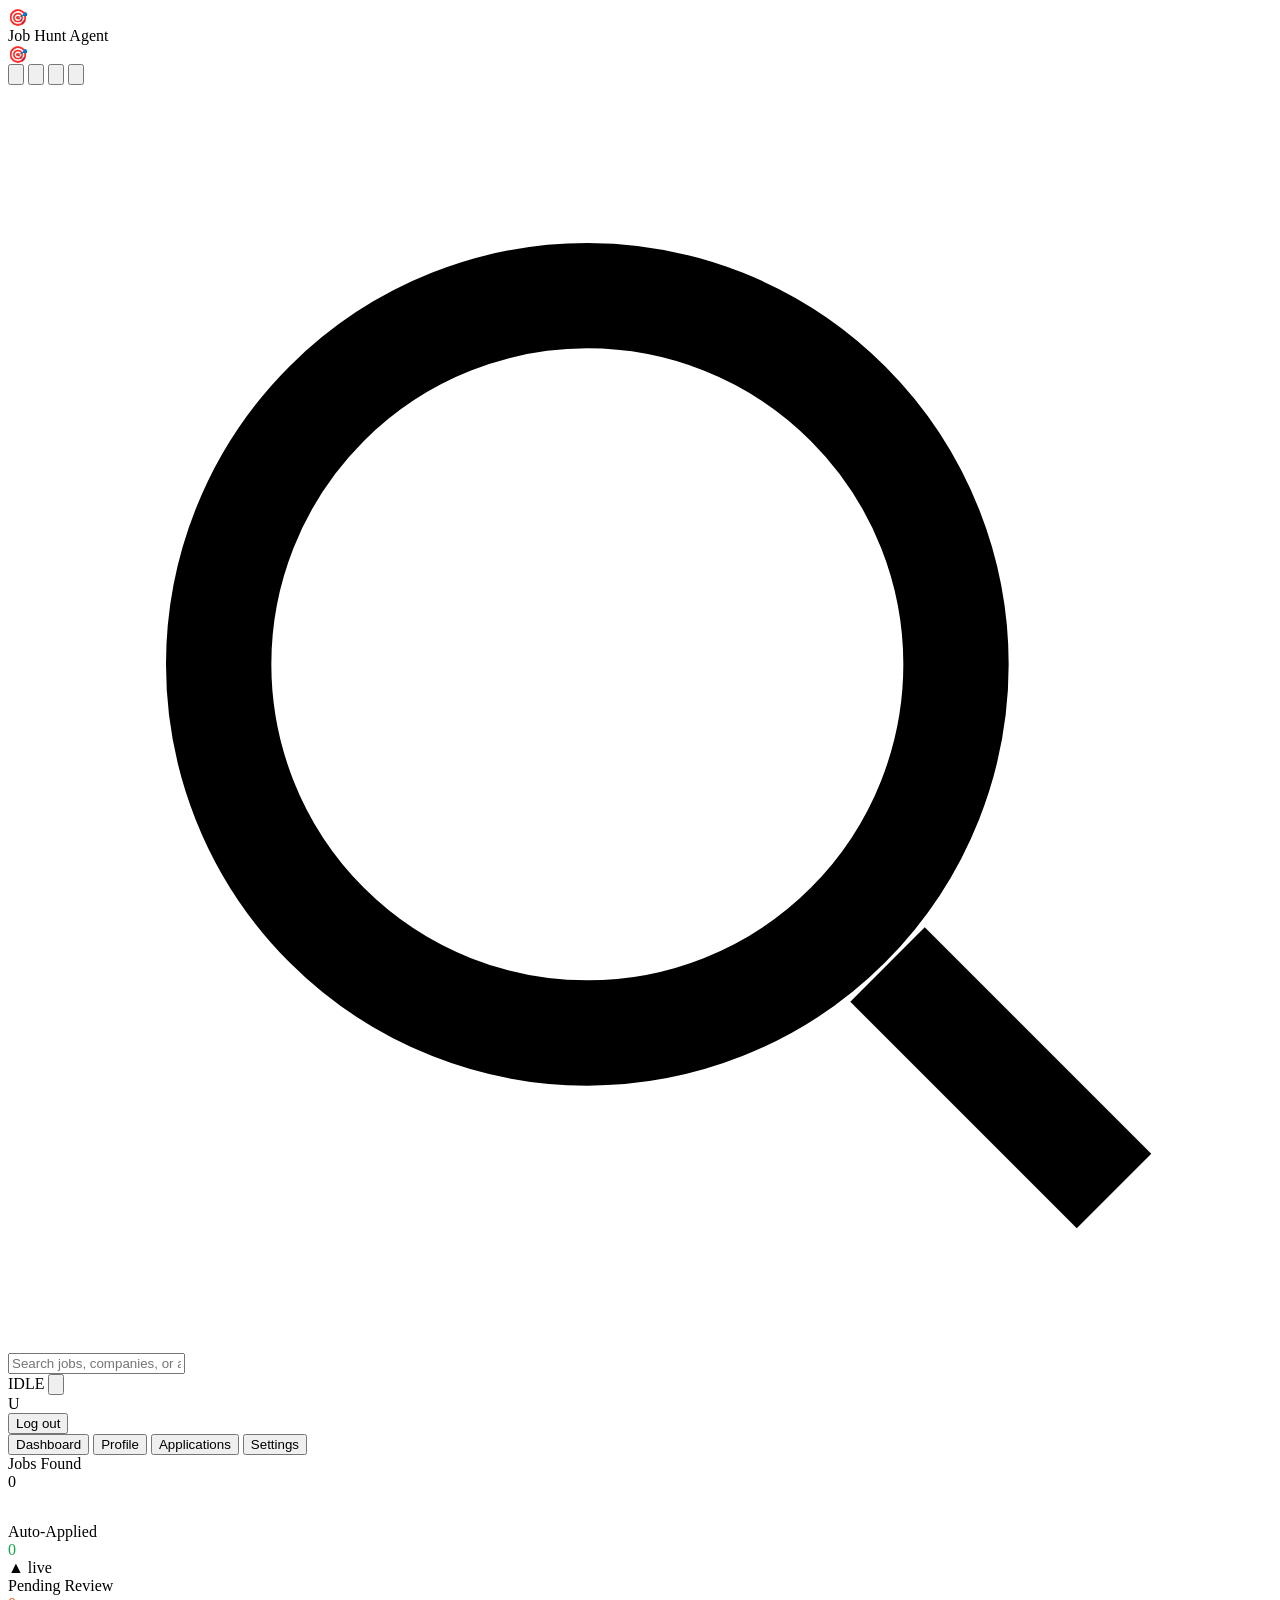
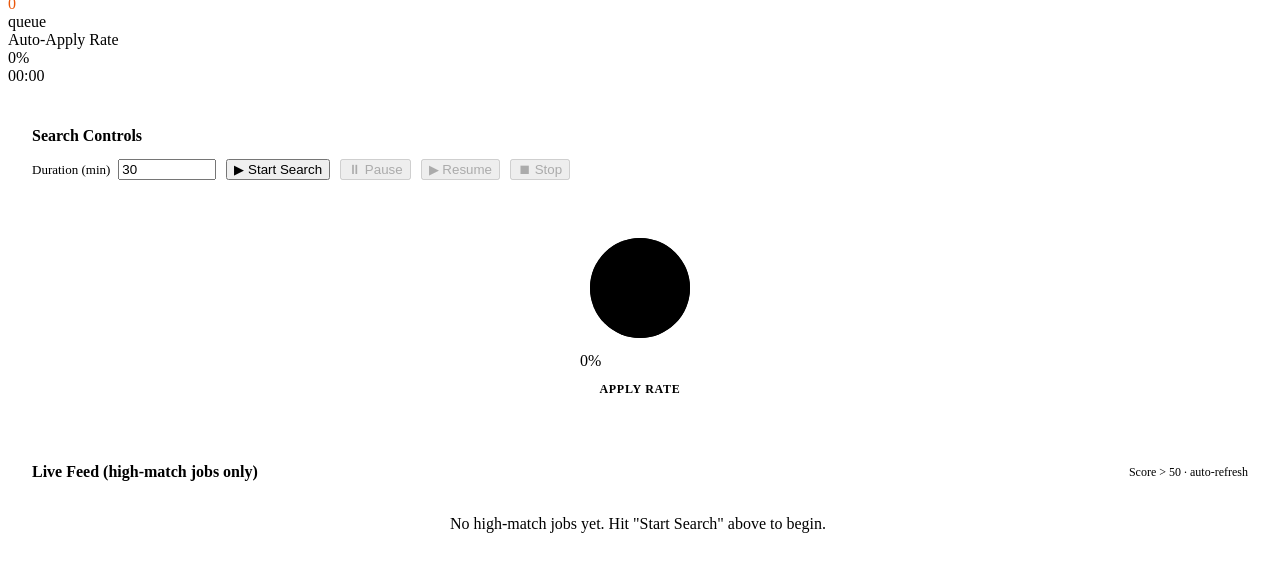
==== web/templates/index.html @ f547e647 "Initial commit: Job Hunt Agent v0.2.0 Multi-LLM AI job application automation.  Features: - Multi-so" ====
<!DOCTYPE html>
<html lang="en">
<head>
  <meta charset="UTF-8" />
  <meta name="viewport" content="width=device-width, initial-scale=1.0" />
  <title>Dashboard · Job Hunt Agent</title>
  <link rel="stylesheet" href="/static/liquid.css" />
</head>
<body class="lg-body">

  <div id="splash" class="lg-splash">
    <div class="lg-splash-logo">🎯</div>
    <div class="lg-splash-title">Job Hunt Agent</div>
    <div class="lg-splash-loading">
      <span class="lg-splash-dot"></span><span class="lg-splash-dot"></span><span class="lg-splash-dot"></span>
    </div>
  </div>

  <div class="lg-blobs dashboard">
    <div class="lg-blob b1"></div>
    <div class="lg-blob b2"></div>
    <div class="lg-blob b3"></div>
    <div class="lg-blob b4"></div>
  </div>

  <script>
    window.addEventListener("load", () => {
      setTimeout(() => document.getElementById("splash")?.classList.add("hidden"), 600);
    });
  </script>

  <!-- Sidebar -->
  <aside class="lg-sidebar">
    <div class="brand" title="Job Hunt Agent">🎯</div>
    <button class="nav-item active" data-tab="dashboard" title="Dashboard">
      <svg viewBox="0 0 24 24" fill="none" stroke="currentColor"><rect x="3" y="3" width="7" height="9" rx="1.5"/><rect x="14" y="3" width="7" height="5" rx="1.5"/><rect x="14" y="12" width="7" height="9" rx="1.5"/><rect x="3" y="16" width="7" height="5" rx="1.5"/></svg>
    </button>
    <button class="nav-item" data-tab="profile" title="Profile">
      <svg viewBox="0 0 24 24" fill="none" stroke="currentColor"><circle cx="12" cy="8" r="4"/><path d="M4 21c0-4 4-7 8-7s8 3 8 7"/></svg>
    </button>
    <button class="nav-item" data-tab="applications" title="Applications">
      <svg viewBox="0 0 24 24" fill="none" stroke="currentColor"><rect x="3" y="3" width="18" height="18" rx="2"/><path d="M8 9h8M8 13h8M8 17h5"/></svg>
    </button>
    <button class="nav-item" data-tab="settings" title="Settings">
      <svg viewBox="0 0 24 24" fill="none" stroke="currentColor"><circle cx="12" cy="12" r="3"/><path d="M19.4 15a1.65 1.65 0 0 0 .33 1.82l.06.06a2 2 0 1 1-2.83 2.83l-.06-.06a1.65 1.65 0 0 0-1.82-.33 1.65 1.65 0 0 0-1 1.51V21a2 2 0 1 1-4 0v-.09a1.65 1.65 0 0 0-1-1.51 1.65 1.65 0 0 0-1.82.33l-.06.06a2 2 0 1 1-2.83-2.83l.06-.06a1.65 1.65 0 0 0 .33-1.82 1.65 1.65 0 0 0-1.51-1H3a2 2 0 1 1 0-4h.09a1.65 1.65 0 0 0 1.51-1 1.65 1.65 0 0 0-.33-1.82l-.06-.06a2 2 0 1 1 2.83-2.83l.06.06a1.65 1.65 0 0 0 1.82.33h0a1.65 1.65 0 0 0 1-1.51V3a2 2 0 1 1 4 0v.09a1.65 1.65 0 0 0 1 1.51h0a1.65 1.65 0 0 0 1.82-.33l.06-.06a2 2 0 1 1 2.83 2.83l-.06.06a1.65 1.65 0 0 0-.33 1.82v0a1.65 1.65 0 0 0 1.51 1H21a2 2 0 1 1 0 4h-.09a1.65 1.65 0 0 0-1.51 1z"/></svg>
    </button>
  </aside>

  <main class="lg-page">
    <!-- Top bar -->
    <header class="lg-topbar">
      <div class="lg-search">
        <svg viewBox="0 0 24 24" fill="none" stroke="currentColor" stroke-width="2"><circle cx="11" cy="11" r="7"/><path d="m21 21-4.3-4.3"/></svg>
        <input type="text" placeholder="Search jobs, companies, or applications…" />
      </div>
      <div class="lg-topbar-right">
        <span id="statusBadge" class="lg-pill gray">IDLE</span>
        <button class="lg-icon-btn" title="Notifications">
          <svg viewBox="0 0 24 24" fill="none" stroke="currentColor" stroke-width="2"><path d="M18 8a6 6 0 0 0-12 0c0 7-3 9-3 9h18s-3-2-3-9"/><path d="M13.73 21a2 2 0 0 1-3.46 0"/></svg>
        </button>
        <div class="lg-avatar" id="userAvatar">U</div>
        <button class="lg-btn small" id="btnLogout">Log out</button>
      </div>
    </header>

    <!-- Tab nav -->
    <div class="lg-tabs">
      <button class="lg-tab active" data-panel="dashboard">Dashboard</button>
      <button class="lg-tab" data-panel="profile">Profile</button>
      <button class="lg-tab" data-panel="applications">Applications</button>
      <button class="lg-tab" data-panel="settings">Settings</button>
    </div>

    <!-- DASHBOARD PANEL -->
    <section id="panel-dashboard" class="lg-panel">
      <!-- Stat cards -->
      <div class="lg-grid cols-4">
        <div class="lg-card lg-stat lg-glow">
          <div class="lg-stat-label">Jobs Found</div>
          <div class="lg-stat-value" id="statJobs">0</div>
          <svg id="sparkJobs" class="lg-spark" viewBox="0 0 100 30" preserveAspectRatio="none" style="width:100%;height:24px;margin-top:4px"></svg>
        </div>
        <div class="lg-card lg-stat lg-glow">
          <div class="lg-stat-label">Auto-Applied</div>
          <div class="lg-stat-value" id="statApplied" style="color:#16a34a">0</div>
          <span class="lg-stat-delta up">▲ live</span>
        </div>
        <div class="lg-card lg-stat lg-glow">
          <div class="lg-stat-label">Pending Review</div>
          <div class="lg-stat-value" id="statSemi" style="color:#ea580c">0</div>
          <span class="lg-stat-delta">queue</span>
        </div>
        <div class="lg-card lg-stat lg-glow">
          <div class="lg-stat-label">Auto-Apply Rate</div>
          <div class="lg-stat-value" id="statRate">0%</div>
          <span class="lg-stat-delta" id="elapsedTime" style="color:var(--lg-text-dim)">00:00</span>
        </div>
      </div>

      <!-- Controls + Progress ring -->
      <div class="lg-grid cols-3" style="margin-top:18px">
        <div class="lg-card" style="padding:24px; grid-column: span 2;">
          <h3 style="margin:0 0 14px;font-size:16px;font-weight:700;color:var(--lg-text)">Search Controls</h3>
          <div style="display:flex; gap:10px; flex-wrap:wrap; align-items:center;">
            <label style="display:flex;align-items:center;gap:8px;font-size:13px;color:var(--lg-text-2)">
              Duration (min)
              <input id="durationInput" class="lg-input" type="number" min="1" max="480" value="30" style="width:90px"/>
            </label>
            <button class="lg-btn primary" id="btnStart">▶ Start Search</button>
            <button class="lg-btn" id="btnPause" disabled>⏸ Pause</button>
            <button class="lg-btn" id="btnResume" disabled>▶ Resume</button>
            <button class="lg-btn danger" id="btnStop" disabled>⏹ Stop</button>
          </div>
          <div id="diagBox" style="margin-top:18px;font-size:12px;color:var(--lg-text-dim);" hidden></div>
        </div>
        <div class="lg-card" style="padding:24px;display:flex;align-items:center;justify-content:center;flex-direction:column;gap:12px">
          <div class="lg-progress-ring" id="progressRing">
            <svg width="120" height="120" viewBox="0 0 120 120">
              <defs>
                <linearGradient id="lgRingGrad" x1="0" y1="0" x2="1" y2="1">
                  <stop offset="0%" stop-color="#3b82f6"/>
                  <stop offset="100%" stop-color="#8b5cf6"/>
                </linearGradient>
              </defs>
              <circle class="ring-bg" cx="60" cy="60" r="50"/>
              <circle id="ringFg" class="ring-fg" cx="60" cy="60" r="50"
                      stroke-dasharray="314.16" stroke-dashoffset="314.16"/>
            </svg>
            <div class="ring-text" id="ringText">0%</div>
          </div>
          <div style="font-size:12px;color:var(--lg-text-dim);font-weight:600;text-transform:uppercase;letter-spacing:0.06em">
            Apply Rate
          </div>
        </div>
      </div>

      <!-- Live feed -->
      <div class="lg-card" style="padding:24px;margin-top:18px">
        <div style="display:flex;justify-content:space-between;align-items:center;margin-bottom:14px">
          <h3 style="margin:0;font-size:16px;font-weight:700;color:var(--lg-text)">Live Feed (high-match jobs only)</h3>
          <span style="font-size:12px;color:var(--lg-text-dim)">Score &gt; 50 · auto-refresh</span>
        </div>
        <div id="feedList" style="max-height:520px;overflow-y:auto;padding-right:4px">
          <div class="lg-job" style="border-left-color:#cbd5e1">
            <div style="color:var(--lg-text-dim);text-align:center;padding:20px">
              No high-match jobs yet. Hit "Start Search" above to begin.
            </div>
          </div>
        </div>
      </div>
    </section>

    <!-- PROFILE PANEL -->
    <section id="panel-profile" class="lg-panel" hidden>
      <div class="lg-card lg-glow" style="padding:32px">
        <h2 style="margin:0 0 6px;font-size:22px;font-weight:800;color:var(--lg-text)">Your Profile</h2>
        <p style="margin:0 0 24px;color:var(--lg-text-dim);font-size:14px">Edit anything in Settings.</p>
        <div id="profileView">
          <p style="color:var(--lg-text-dim)">Loading…</p>
        </div>
      </div>
    </section>

    <!-- APPLICATIONS PANEL -->
    <section id="panel-applications" class="lg-panel" hidden>
      <div class="lg-card" style="padding:24px">
        <div style="display:flex;justify-content:space-between;align-items:center;margin-bottom:18px;flex-wrap:wrap;gap:12px">
          <h2 style="margin:0;font-size:20px;font-weight:800;color:var(--lg-text)">Applications</h2>
          <div class="lg-tabs" style="margin:0">
            <button class="lg-tab sub-btn active" data-status="all">All</button>
            <button class="lg-tab sub-btn" data-status="auto_applied">Applied</button>
            <button class="lg-tab sub-btn" data-status="pending">Pending</button>
            <button class="lg-tab sub-btn" data-status="manual_flag">Manual</button>
          </div>
        </div>
        <div id="appsList"></div>
      </div>
    </section>

    <!-- SETTINGS PANEL -->
    <section id="panel-settings" class="lg-panel" hidden>
      <div class="lg-card lg-glow" style="padding:32px">
        <h2 style="margin:0 0 6px;font-size:22px;font-weight:800;color:var(--lg-text)">Profile Settings</h2>
        <p style="margin:0 0 24px;color:var(--lg-text-dim);font-size:14px">All changes save to your account.</p>

        <form id="profileForm">
          <div class="lg-grid cols-2">
            <div><label class="lg-label">Name</label><input class="lg-input" name="name" required/></div>
            <div><label class="lg-label">Email</label><input class="lg-input" name="email" type="email" required/></div>
            <div><label class="lg-label">Current Role</label><input class="lg-input" name="current_role"/></div>
            <div><label class="lg-label">Years of Experience</label><input class="lg-input" name="years_experience" type="number" min="0" max="60"/></div>
          </div>

          <div style="margin-top:14px">
            <label class="lg-label">Desired Jobs (comma-separated)</label>
            <input class="lg-input" name="desired_roles" required placeholder="Financial Analyst, Investment Associate"/>
          </div>

          <div style="margin-top:14px">
            <label class="lg-label">Desired Locations (comma-separated)</label>
            <input class="lg-input" name="preferred_locations" required placeholder="Bangalore, Gurugram, Remote"/>
          </div>

          <div style="margin-top:14px">
            <label class="lg-label">Skills (comma-separated)</label>
            <input class="lg-input" name="skills" placeholder="Power BI, DCF Valuation, Excel"/>
          </div>

          <div class="lg-grid cols-3" style="margin-top:14px">
            <div>
              <label class="lg-label">Remote Preference</label>
              <select class="lg-select" name="remote_preference">
                <option value="any">Any</option><option value="remote">Remote</option>
                <option value="hybrid">Hybrid</option><option value="on-site">On-site</option>
              </select>
            </div>
            <div>
              <label class="lg-label">Currency</label>
              <select class="lg-select" name="salary_currency">
                <option>USD</option><option>INR</option><option>EUR</option><option>GBP</option>
              </select>
            </div>
            <div>
              <label class="lg-label">Current Annual Salary</label>
              <input class="lg-input" name="current_salary" type="number" min="0" required/>
            </div>
          </div>

          <div class="lg-grid cols-2" style="margin-top:14px">
            <div>
              <label class="lg-label">Min Expected Hike %</label>
              <input class="lg-input" name="hike_percent_min" type="number" min="0" max="200" value="20" required/>
            </div>
            <div>
              <label class="lg-label">Max Expected Hike %</label>
              <input class="lg-input" name="hike_percent_max" type="number" min="0" max="500" value="40" required/>
            </div>
          </div>

          <div id="salaryPreview" hidden style="margin-top:14px;padding:14px 18px;border-radius:12px;
               background:rgba(34,197,94,0.1);border-left:3px solid #16a34a;font-size:14px;color:var(--lg-text-2)">
            <strong>Expected Salary Range:</strong> <span id="salaryRangeText"></span>
          </div>

          <div style="display:flex;gap:24px;flex-wrap:wrap;margin-top:18px">
            <label style="display:flex;align-items:center;gap:8px;font-size:14px;color:var(--lg-text-2)">
              <input type="checkbox" name="willing_to_relocate"/> Willing to relocate
            </label>
            <label style="display:flex;align-items:center;gap:8px;font-size:14px;color:var(--lg-text-2)">
              <input type="checkbox" name="auto_apply_enabled" checked/> Auto-apply (≥85)
            </label>
            <label style="display:flex;align-items:center;gap:8px;font-size:14px;color:var(--lg-text-2)">
              <input type="checkbox" name="strict_salary_filter" checked/> Strict salary filter
            </label>
          </div>

          <fieldset style="margin-top:22px;padding:18px 22px;border-radius:14px;border:1px solid rgba(139,92,246,0.25);background:rgba(139,92,246,0.05)">
            <legend style="padding:2px 10px;font-weight:700;font-size:13px;color:#7c3aed">🤖 AI Provider</legend>
            <p style="margin:6px 0 14px;font-size:12px;color:var(--lg-text-dim)">Pick any LLM provider — switch keys anytime to dodge rate limits.</p>
            <div class="lg-grid cols-2">
              <div>
                <label class="lg-label">Provider</label>
                <select class="lg-select" name="llm_provider" id="providerSelect">
                  <option value="gemini">Google Gemini</option>
                  <option value="openai">OpenAI</option>
                  <option value="anthropic">Anthropic Claude</option>
                  <option value="grok">xAI Grok</option>
                </select>
              </div>
              <div>
                <label class="lg-label">API Key</label>
                <input class="lg-input" name="llm_api_key" type="password" autocomplete="off" id="apiKeyInput" placeholder="Paste your key"/>
              </div>
            </div>
            <p id="providerHint" style="margin-top:10px;font-size:12px;color:var(--lg-text-dim)"></p>
          </fieldset>

          <div style="display:flex;justify-content:flex-end;margin-top:18px">
            <button type="submit" class="lg-btn primary big">💾 Save Profile</button>
          </div>
        </form>

        <hr style="margin:32px 0;border:none;border-top:1px solid rgba(15,23,42,0.08)"/>

        <h3 style="margin:0 0 12px;font-size:18px;font-weight:700;color:var(--lg-text)">Resume</h3>
        <div id="resumeInfo" style="padding:14px 18px;background:rgba(255,255,255,0.4);border-radius:10px;margin-bottom:14px;font-size:14px;color:var(--lg-text-2)">
          <span style="color:var(--lg-text-dim)">No resume uploaded yet.</span>
        </div>
        <form id="resumeForm" enctype="multipart/form-data" style="display:flex;gap:12px;align-items:center;flex-wrap:wrap">
          <input class="lg-input" type="file" name="file" accept=".pdf,.docx,.doc" required style="flex:1;padding:8px"/>
          <button type="submit" class="lg-btn primary">📄 Upload Resume</button>
        </form>
      </div>
    </section>
  </main>

  <script src="/static/app.js"></script>
</body>
</html>
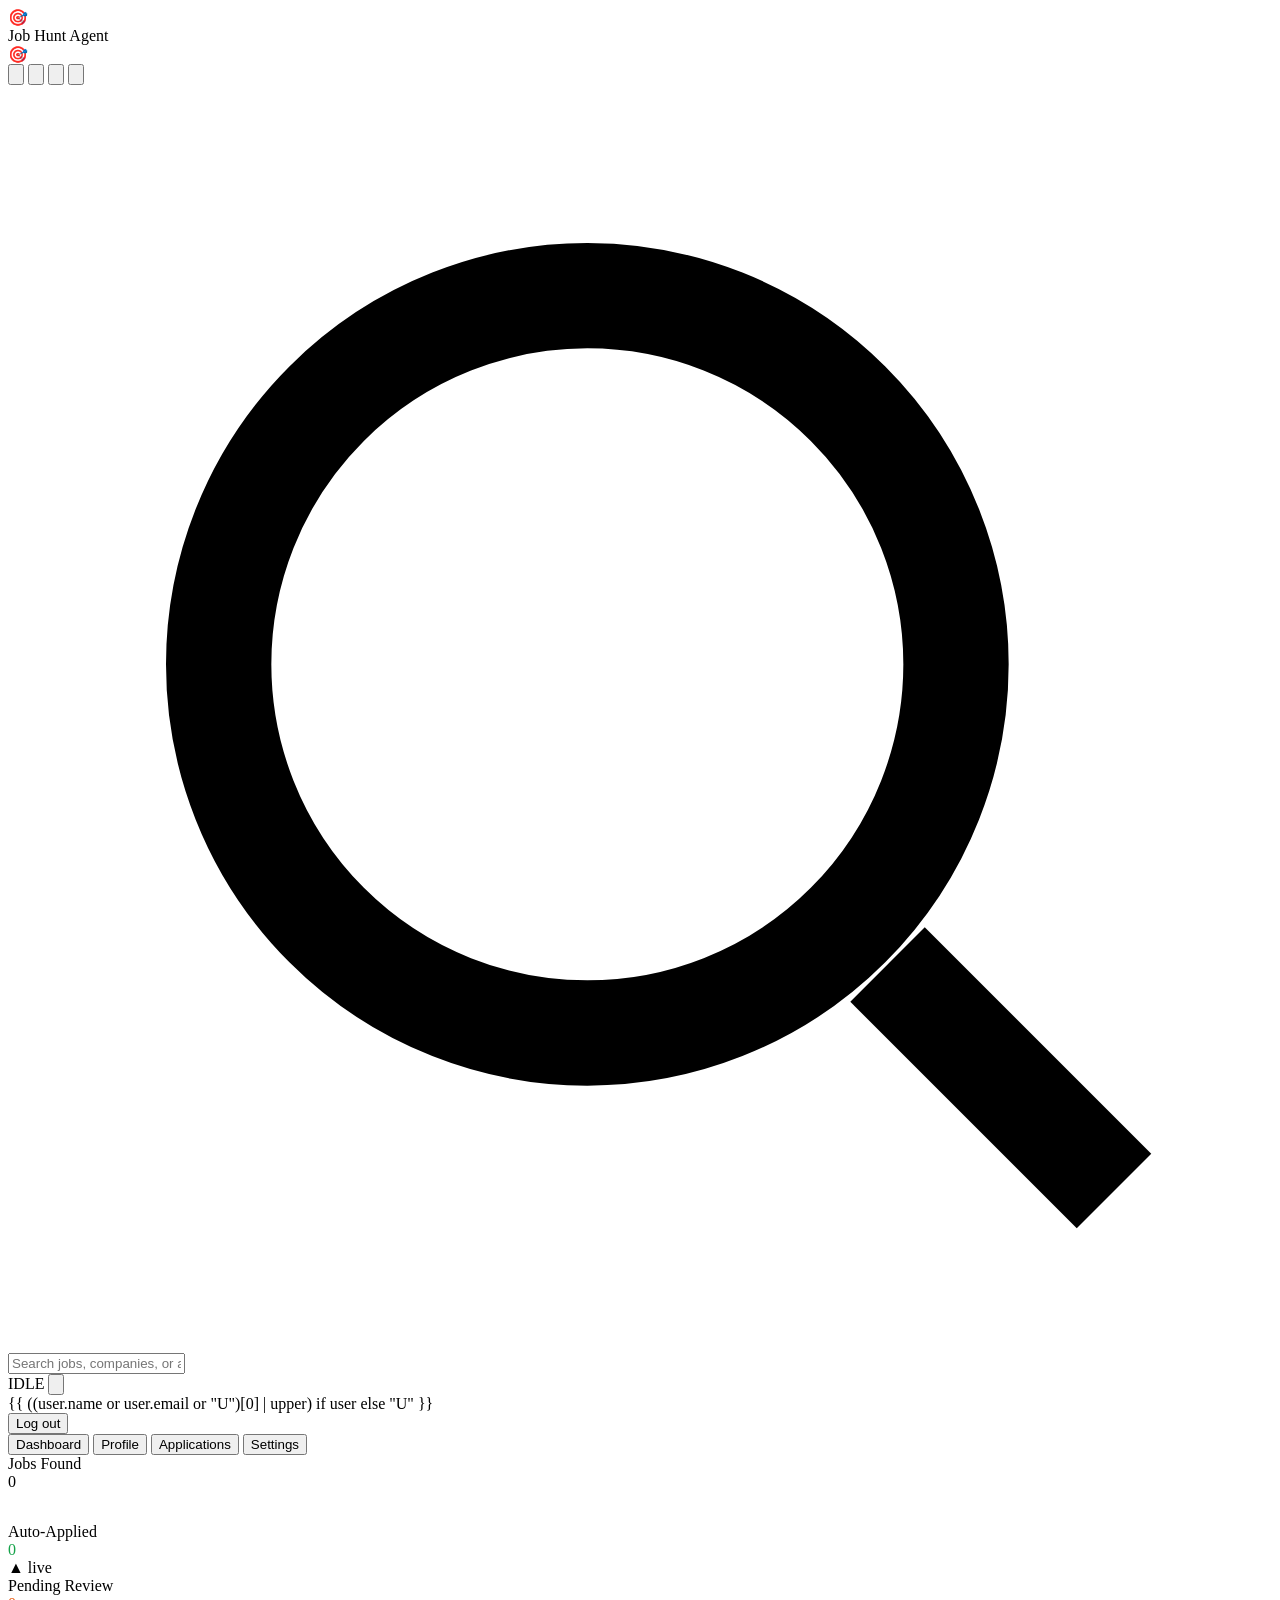
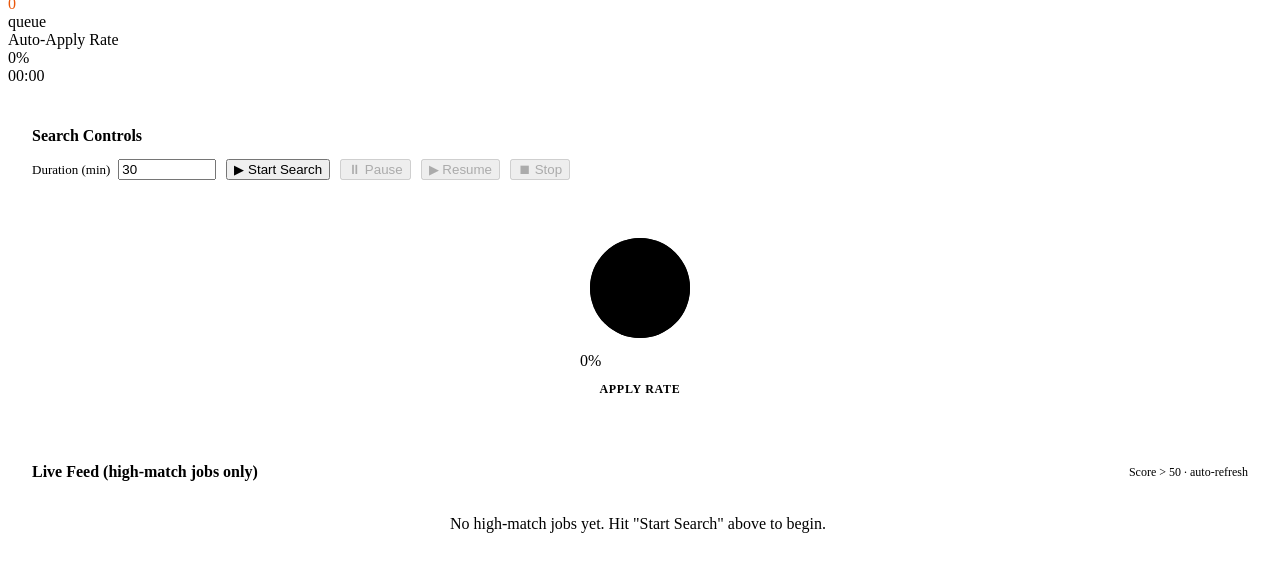
==== commit 48fa0517: "Perf: eliminate per-request DB connections, background Django startup, static caching auth.py: - In-" ====
--- a/web/templates/index.html
+++ b/web/templates/index.html
@@ -4,7 +4,7 @@
   <meta charset="UTF-8" />
   <meta name="viewport" content="width=device-width, initial-scale=1.0" />
   <title>Dashboard · Job Hunt Agent</title>
-  <link rel="stylesheet" href="/static/liquid.css" />
+  <link rel="stylesheet" href="/static/liquid.css?v=20260426" />
 </head>
 <body class="lg-body">
 
@@ -58,7 +58,7 @@
         <button class="lg-icon-btn" title="Notifications">
           <svg viewBox="0 0 24 24" fill="none" stroke="currentColor" stroke-width="2"><path d="M18 8a6 6 0 0 0-12 0c0 7-3 9-3 9h18s-3-2-3-9"/><path d="M13.73 21a2 2 0 0 1-3.46 0"/></svg>
         </button>
-        <div class="lg-avatar" id="userAvatar">U</div>
+        <div class="lg-avatar" id="userAvatar">{{ ((user.name or user.email or "U")[0] | upper) if user else "U" }}</div>
         <button class="lg-btn small" id="btnLogout">Log out</button>
       </div>
     </header>
@@ -247,12 +247,16 @@
               <input type="checkbox" name="willing_to_relocate"/> Willing to relocate
             </label>
             <label style="display:flex;align-items:center;gap:8px;font-size:14px;color:var(--lg-text-2)">
-              <input type="checkbox" name="auto_apply_enabled" checked/> Auto-apply (≥85)
+              <input type="checkbox" name="auto_apply_enabled" checked/> Auto-apply on safe sources (≥85)
             </label>
             <label style="display:flex;align-items:center;gap:8px;font-size:14px;color:var(--lg-text-2)">
               <input type="checkbox" name="strict_salary_filter" checked/> Strict salary filter
             </label>
           </div>
+          <p style="margin-top:10px;padding:12px 14px;background:rgba(234,179,8,0.08);border-left:3px solid #ea580c;border-radius:8px;font-size:12px;color:var(--lg-text-2);line-height:1.5">
+            <strong>About auto-apply:</strong> Only runs on RemoteOK / Remotive / Jobicy / Himalayas / Arbeitnow / Working Nomads / WWR / USAJobs (safe).
+            <strong>LinkedIn / Naukri / iimjobs / Instahyre are NEVER auto-submitted</strong> — they require login + violate ToS, so they're queued for you to apply manually with one click.
+          </p>
 
           <fieldset style="margin-top:22px;padding:18px 22px;border-radius:14px;border:1px solid rgba(139,92,246,0.25);background:rgba(139,92,246,0.05)">
             <legend style="padding:2px 10px;font-weight:700;font-size:13px;color:#7c3aed">🤖 AI Provider</legend>
@@ -272,6 +276,18 @@
                 <input class="lg-input" name="llm_api_key" type="password" autocomplete="off" id="apiKeyInput" placeholder="Paste your key"/>
               </div>
             </div>
+            <div style="margin-top:14px">
+              <label class="lg-label">
+                Model
+                <button type="button" class="lg-btn small" id="discoverModelsBtn" style="margin-left:10px">Discover available models</button>
+              </label>
+              <select class="lg-select" name="llm_model" id="llmModelSelect">
+                <option value="">— use provider default —</option>
+              </select>
+              <p id="modelHint" style="margin-top:6px;font-size:12px;color:var(--lg-text-dim)">
+                Click "Discover available models" after pasting an API key to see what your key has access to.
+              </p>
+            </div>
             <p id="providerHint" style="margin-top:10px;font-size:12px;color:var(--lg-text-dim)"></p>
           </fieldset>
 
@@ -286,14 +302,25 @@
         <div id="resumeInfo" style="padding:14px 18px;background:rgba(255,255,255,0.4);border-radius:10px;margin-bottom:14px;font-size:14px;color:var(--lg-text-2)">
           <span style="color:var(--lg-text-dim)">No resume uploaded yet.</span>
         </div>
+        <p style="font-size:12px;color:var(--lg-text-dim);margin-bottom:10px">
+          Upload your resume (PDF or DOCX). Save your AI API key first — the profile will be autofilled automatically.
+        </p>
         <form id="resumeForm" enctype="multipart/form-data" style="display:flex;gap:12px;align-items:center;flex-wrap:wrap">
           <input class="lg-input" type="file" name="file" accept=".pdf,.docx,.doc" required style="flex:1;padding:8px"/>
           <button type="submit" class="lg-btn primary">📄 Upload Resume</button>
         </form>
+        <div style="margin-top:12px">
+          <button type="button" class="lg-btn" id="reAutofillBtn" style="background:linear-gradient(135deg,#7c3aed,#4f46e5);color:#fff;border:none">✨ Re-autofill from Resume</button>
+          <span id="autofillStatus" style="margin-left:12px;font-size:13px;color:var(--lg-text-dim)"></span>
+        </div>
       </div>
     </section>
   </main>
 
-  <script src="/static/app.js"></script>
+  <script>
+    // User data injected server-side — no extra /api/auth/me round-trip needed
+    window.__USER__ = {{ {"id": user.id, "email": user.email, "name": user.name} | tojson if user else "null" }};
+  </script>
+  <script src="/static/app.js?v=20260426"></script>
 </body>
 </html>
